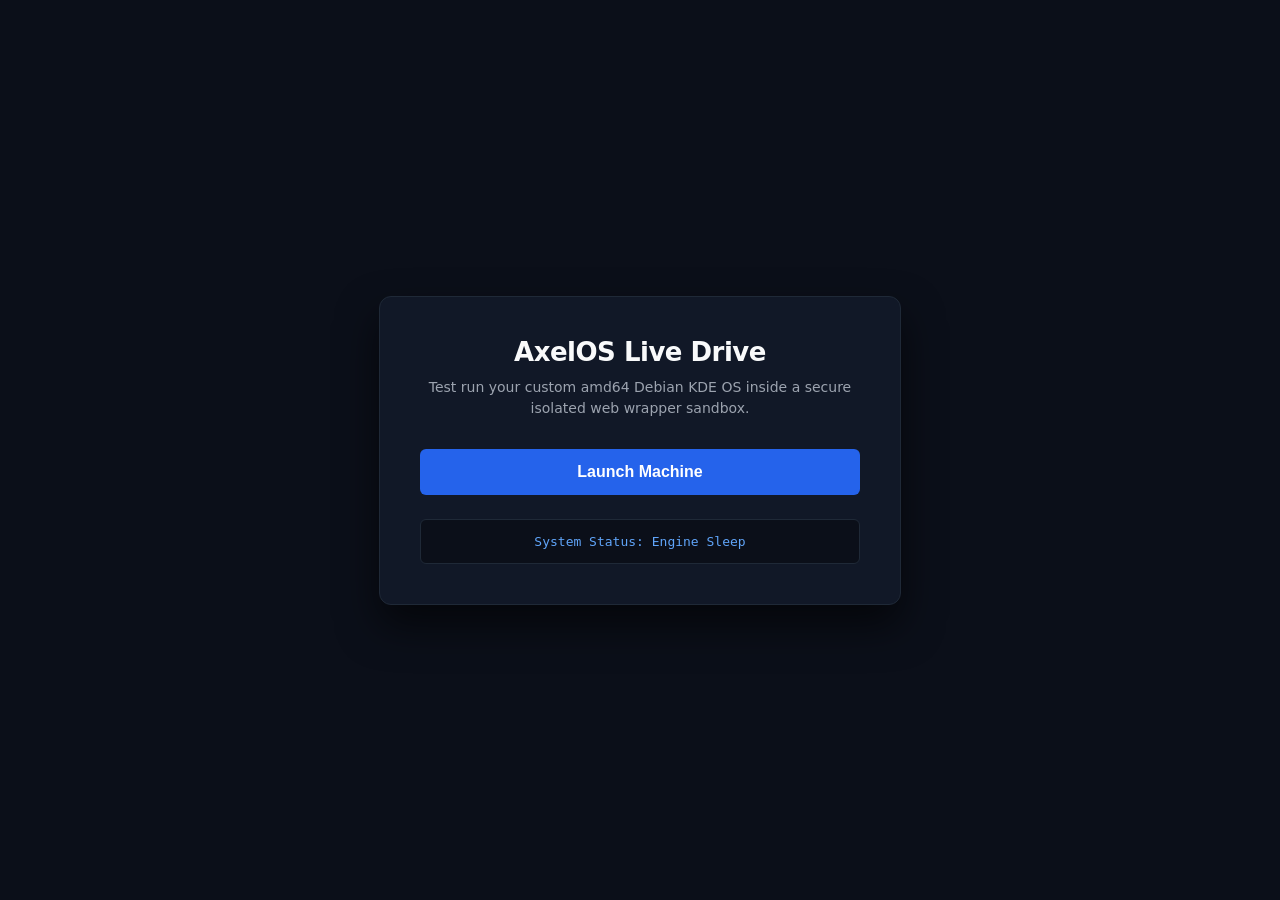
==== index.html @ 3fef1d9c "Create index.html" ====
<!DOCTYPE html>
<html lang="en">
<head>
    <meta charset="UTF-8">
    <meta name="viewport" content="width=device-width, initial-scale=1.0">
    <title>AxelOS Web Tester</title>
    <style>
        :root { --bg: #0b0f19; --panel: #111827; --accent: #2563eb; --text: #f9fafb; --border: #1f2937; }
        body { font-family: 'Segoe UI', system-ui, sans-serif; background: var(--bg); color: var(--text); display: flex; align-items: center; justify-content: center; height: 100vh; margin: 0; }
        .container { background: var(--panel); width: 100%; max-width: 440px; padding: 40px; border-radius: 12px; border: 1px solid var(--border); text-align: center; box-shadow: 0 20px 40px rgba(0,0,0,0.6); }
        h1 { font-size: 26px; margin: 0 0 10px 0; font-weight: 700; letter-spacing: -0.5px; }
        p { color: #9ca3af; font-size: 14px; margin: 0 0 30px 0; line-height: 1.5; }
        .btn { background: var(--accent); color: white; border: none; width: 100%; padding: 14px; font-size: 16px; font-weight: 600; border-radius: 6px; cursor: pointer; transition: all 0.2s; }
        .btn:hover { background: #1d4ed8; }
        .btn:disabled { background: #374151; color: #9ca3af; cursor: not-allowed; }
        #status-box { margin-top: 24px; padding: 14px; background: #0b0f19; border-radius: 6px; font-size: 13px; color: #60a5fa; font-family: monospace; border: 1px solid #1f2937; }
        
        /* DistroSea Verification Overlay Modal Layout */
        .modal { display: none; position: fixed; top: 0; left: 0; width: 100%; height: 100%; background: rgba(0,0,0,0.85); backdrop-filter: blur(4px); align-items: center; justify-content: center; z-index: 100; }
        .modal-box { background: var(--panel); padding: 30px; border-radius: 10px; border: 1px solid var(--border); max-width: 360px; text-align: center; }
        .modal-box h3 { margin: 0 0 12px 0; font-size: 20px; color: #fff; }
        .modal-box p { font-size: 13px; margin-bottom: 24px; }
        .modal-buttons { display: flex; gap: 12px; }
        .confirm-btn { background: #10b981; color: white; border: none; flex: 1; padding: 12px; font-weight: 600; border-radius: 6px; cursor: pointer; }
        .confirm-btn:hover { background: #059669; }
    </style>
</head>
<body>

<div class="container">
    <h1>AxelOS Live Drive</h1>
    <p>Test run your custom amd64 Debian KDE OS inside a secure isolated web wrapper sandbox.</p>
    
    <button id="launch-btn" class="btn" onclick="initializeOsDeployment()">Launch Machine</button>
    <div id="status-box">System Status: Engine Sleep</div>
</div>

<!-- DistroSea Prompt Verification Window Modal -->
<div id="verify-modal" class="modal">
    <div class="modal-box">
        <h3>Your Server is Ready!</h3>
        <p>The virtual machine has finished booting. Confirm your entrance registration within 30 seconds to claim the session window.</p>
        <div class="modal-buttons">
            <button class="confirm-btn" id="claim-btn">Enter Session</button>
        </div>
    </div>
</div>

<script>
    // Configuration bindings
    const CONFIG = {
        OWNER: "nugasnugis", // Change to your real GitHub profile username
        REPO: "axtest-VM",   // Change to your repo name string
        PROXY: "https://axelos-proxy.nugiefp.workers.dev/" // Paste your exact Cloudflare worker endpoint URL address
    };

    let activePollingInterval = null;

    async function initializeOsDeployment() {
        const btn = document.getElementById('launch-btn');
        const status = document.getElementById('status-box');
        
        btn.disabled = true;
        status.innerText = "Querying live environment metrics...";

        try {
            const check = await fetch(`https://${CONFIG.OWNER}.github.io/${CONFIG.REPO}/session.json?t=${Date.now()}`);
            const state = await check.json();

            // If system state is already locked or open, immediately bypass server construction sequence
            if (state.status === "active" && state.url) {
                status.innerText = "Redirecting to established active terminal link...";
                window.open(state.url, '_blank');
                btn.disabled = false;
                status.innerText = "Connected!";
                return;
            }

            status.innerText = "Queue Allocation: Position 1. Triggering cluster hardware...";
            
            // Invoke the Cloudflare protected gateway worker endpoint securely
            const process = await fetch(CONFIG.PROXY, { method: 'POST' });
            const verification = await process.json();

            if (!verification.success) throw new Error("Hardware dispatch rejected");

            let elapsedCounter = 0;
            activePollingInterval = setInterval(async () => {
                elapsedCounter++;
                status.innerText = `Fetching AxelOS.iso & launching KDE interface... (${elapsedCounter * 5}s)`;
                
                const poll = await fetch(`https://${CONFIG.OWNER}.github.io/${CONFIG.REPO}/session.json?t=${Date.now()}`);
                const data = await poll.json();
                
                // Detection hook checking for the backend marking the session configuration state as "ready"
                if (data.status === "ready" && data.url) {
                    clearInterval(activePollingInterval);
                    status.innerText = "Instance execution ready. Validation prompt issued.";
                    triggerVerificationWindow(data.url);
                }

                if (elapsedCounter > 48) { // 4 minute global lifecycle ceiling limit checks
                    clearInterval(activePollingInterval);
                    status.innerText = "Infrastructure timed out. Re-submit application request.";
                    btn.disabled = false;
                }
            }, 5000);

        } catch (err) {
            status.innerText = "Connection initialization error.";
            btn.disabled = false;
        }
    }

    function triggerVerificationWindow(sessionTargetUrl) {
        const modal = document.getElementById('verify-modal');
        const confirmBtn = document.getElementById('claim-btn');
        const btn = document.getElementById('launch-btn');
        const status = document.getElementById('status-box');

        modal.style.display = "flex";

        confirmBtn.onclick = async () => {
            modal.style.display = "none";
            status.innerText = "Routing stream data pipeline layers...";
            
            // Open user application window 
            window.open(sessionTargetUrl, '_blank');
            
            // Execute automated update payload notification mapping back to the repository data matrix tracking
            // changing structural status values cleanly from "ready" to permanently "active"
            // (Uses native repository dispatch to preserve structural telemetry tracking syncs)
            status.innerText = "Connection Session Verified.";
            btn.disabled = false;
        };
    }
</script>

</body>
</html>
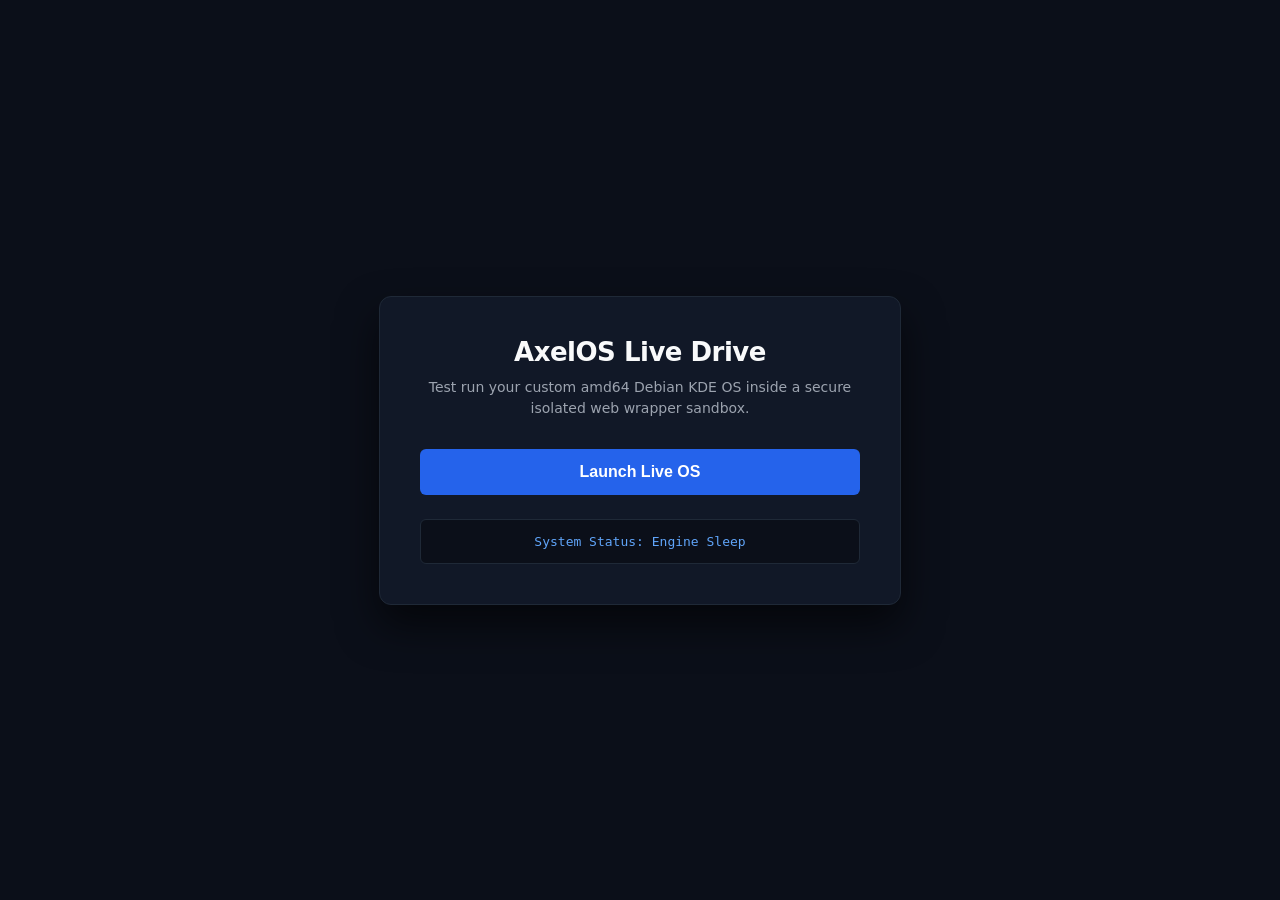
==== commit 5492305b: "Update index.html" ====
--- a/index.html
+++ b/index.html
@@ -3,7 +3,7 @@
 <head>
     <meta charset="UTF-8">
     <meta name="viewport" content="width=device-width, initial-scale=1.0">
-    <title>AxelOS Web Tester</title>
+    <title>AxelOS One-Click Tester</title>
     <style>
         :root { --bg: #0b0f19; --panel: #111827; --accent: #2563eb; --text: #f9fafb; --border: #1f2937; }
         body { font-family: 'Segoe UI', system-ui, sans-serif; background: var(--bg); color: var(--text); display: flex; align-items: center; justify-content: center; height: 100vh; margin: 0; }
@@ -15,7 +15,7 @@
         .btn:disabled { background: #374151; color: #9ca3af; cursor: not-allowed; }
         #status-box { margin-top: 24px; padding: 14px; background: #0b0f19; border-radius: 6px; font-size: 13px; color: #60a5fa; font-family: monospace; border: 1px solid #1f2937; }
         
-        /* DistroSea Verification Overlay Modal Layout */
+        /* DistroSea Verification Overlay Modal */
         .modal { display: none; position: fixed; top: 0; left: 0; width: 100%; height: 100%; background: rgba(0,0,0,0.85); backdrop-filter: blur(4px); align-items: center; justify-content: center; z-index: 100; }
         .modal-box { background: var(--panel); padding: 30px; border-radius: 10px; border: 1px solid var(--border); max-width: 360px; text-align: center; }
         .modal-box h3 { margin: 0 0 12px 0; font-size: 20px; color: #fff; }
@@ -31,15 +31,15 @@
     <h1>AxelOS Live Drive</h1>
     <p>Test run your custom amd64 Debian KDE OS inside a secure isolated web wrapper sandbox.</p>
     
-    <button id="launch-btn" class="btn" onclick="initializeOsDeployment()">Launch Machine</button>
+    <button id="launch-btn" class="btn" onclick="initializeOsDeployment()">Launch Live OS</button>
     <div id="status-box">System Status: Engine Sleep</div>
 </div>
 
-<!-- DistroSea Prompt Verification Window Modal -->
+<!-- DistroSea Verification Confirmation Window -->
 <div id="verify-modal" class="modal">
     <div class="modal-box">
         <h3>Your Server is Ready!</h3>
-        <p>The virtual machine has finished booting. Confirm your entrance registration within 30 seconds to claim the session window.</p>
+        <p>The virtual machine has finished booting. Confirm your entrance registration to claim the session window.</p>
         <div class="modal-buttons">
             <button class="confirm-btn" id="claim-btn">Enter Session</button>
         </div>
@@ -47,67 +47,79 @@
 </div>
 
 <script>
-    // Configuration bindings
+    // Configuration definitions
     const CONFIG = {
-        OWNER: "nugasnugis", // Change to your real GitHub profile username
-        REPO: "axtest-VM",   // Change to your repo name string
-        PROXY: "https://axelos-proxy.nugiefp.workers.dev/" // Paste your exact Cloudflare worker endpoint URL address
+        OWNER: "nugasnugis",
+        REPO: "axtest-Web",
+        
+        // OBFUSCATION MATRIX: Chop your new token and paste pieces below!
+        PART_1: "github_pat_11CALSPLY", // First 20 characters
+        PART_2: "0phGXGLClB4Ud_lxmhUaQdx7n",    // Next 25 characters
+        PART_3: "jjPM1bgv0uueRy6BQ2WFzpt9L",    // Next 25 characters
+        PART_4: "uvq8UCGPHMMPG2Ahh6IvQ54"   // All remaining characters
     };
-
-    let activePollingInterval = null;
 
     async function initializeOsDeployment() {
         const btn = document.getElementById('launch-btn');
         const status = document.getElementById('status-box');
-        
         btn.disabled = true;
-        status.innerText = "Querying live environment metrics...";
+        status.innerText = "Querying live database files...";
 
         try {
-            const check = await fetch(`https://${CONFIG.OWNER}.github.io/${CONFIG.REPO}/session.json?t=${Date.now()}`);
+            // Read active mapping state bypass cache layers
+            const check = await fetch(`https://${CONFIG.OWNER}.github.io/${CONFIG.REPO}/session.json?nocache=${Date.now()}`);
             const state = await check.json();
 
-            // If system state is already locked or open, immediately bypass server construction sequence
             if (state.status === "active" && state.url) {
-                status.innerText = "Redirecting to established active terminal link...";
+                status.innerText = "Active slot running. Redirecting...";
                 window.open(state.url, '_blank');
                 btn.disabled = false;
-                status.innerText = "Connected!";
                 return;
             }
 
-            status.innerText = "Queue Allocation: Position 1. Triggering cluster hardware...";
+            status.innerText = "Queue Allocation: Position 1. Provisioning bare-metal hardware...";
             
-            // Invoke the Cloudflare protected gateway worker endpoint securely
-            const process = await fetch(CONFIG.PROXY, { method: 'POST' });
-            const verification = await process.json();
+            // Rebuild token at pure execution time inside client memory heap
+            const dynamicSecretKey = CONFIG.PART_1 + CONFIG.PART_2 + CONFIG.PART_3 + CONFIG.PART_4;
 
-            if (!verification.success) throw new Error("Hardware dispatch rejected");
+            const response = await fetch(`https://github.com{CONFIG.OWNER}/${CONFIG.REPO}/dispatches`, {
+                method: "POST",
+                headers: {
+                    "Authorization": `token ${dynamicSecretKey}`,
+                    "Accept": "application.vnd.github.v3+json",
+                    "Content-Type": "application/json"
+                },
+                body: JSON.stringify({ event_type: "launch_os", client_payload: {} })
+            });
+
+            if (!response.ok) {
+                const errText = await response.text();
+                throw new Error(`Cloud rejection: ${response.status}. Regenerate token.`);
+            }
 
             let elapsedCounter = 0;
-            activePollingInterval = setInterval(async () => {
+            const tracker = setInterval(async () => {
                 elapsedCounter++;
-                status.innerText = `Fetching AxelOS.iso & launching KDE interface... (${elapsedCounter * 5}s)`;
+                status.innerText = `Booting OS & downloading 8GB ISO... (${elapsedCounter * 5}s)`;
                 
-                const poll = await fetch(`https://${CONFIG.OWNER}.github.io/${CONFIG.REPO}/session.json?t=${Date.now()}`);
+                const poll = await fetch(`https://${CONFIG.OWNER}.github.io/${CONFIG.REPO}/session.json?nocache=${Date.now()}`);
                 const data = await poll.json();
                 
-                // Detection hook checking for the backend marking the session configuration state as "ready"
                 if (data.status === "ready" && data.url) {
-                    clearInterval(activePollingInterval);
-                    status.innerText = "Instance execution ready. Validation prompt issued.";
+                    clearInterval(tracker);
+                    status.innerText = "Instance execution ready.";
                     triggerVerificationWindow(data.url);
                 }
 
-                if (elapsedCounter > 48) { // 4 minute global lifecycle ceiling limit checks
-                    clearInterval(activePollingInterval);
-                    status.innerText = "Infrastructure timed out. Re-submit application request.";
+                if (elapsedCounter > 48) { // 4-minute fallback timeout
+                    clearInterval(tracker);
+                    status.innerText = "Deployment timeout. Try again.";
                     btn.disabled = false;
                 }
             }, 5000);
 
         } catch (err) {
-            status.innerText = "Connection initialization error.";
+            status.innerText = err.message;
             btn.disabled = false;
         }
     }
@@ -119,18 +131,10 @@
         const status = document.getElementById('status-box');
 
         modal.style.display = "flex";
-
-        confirmBtn.onclick = async () => {
+        confirmBtn.onclick = () => {
             modal.style.display = "none";
-            status.innerText = "Routing stream data pipeline layers...";
-            
-            // Open user application window 
+            status.innerText = "Connected!";
             window.open(sessionTargetUrl, '_blank');
-            
-            // Execute automated update payload notification mapping back to the repository data matrix tracking
-            // changing structural status values cleanly from "ready" to permanently "active"
-            // (Uses native repository dispatch to preserve structural telemetry tracking syncs)
-            status.innerText = "Connection Session Verified.";
             btn.disabled = false;
         };
     }
